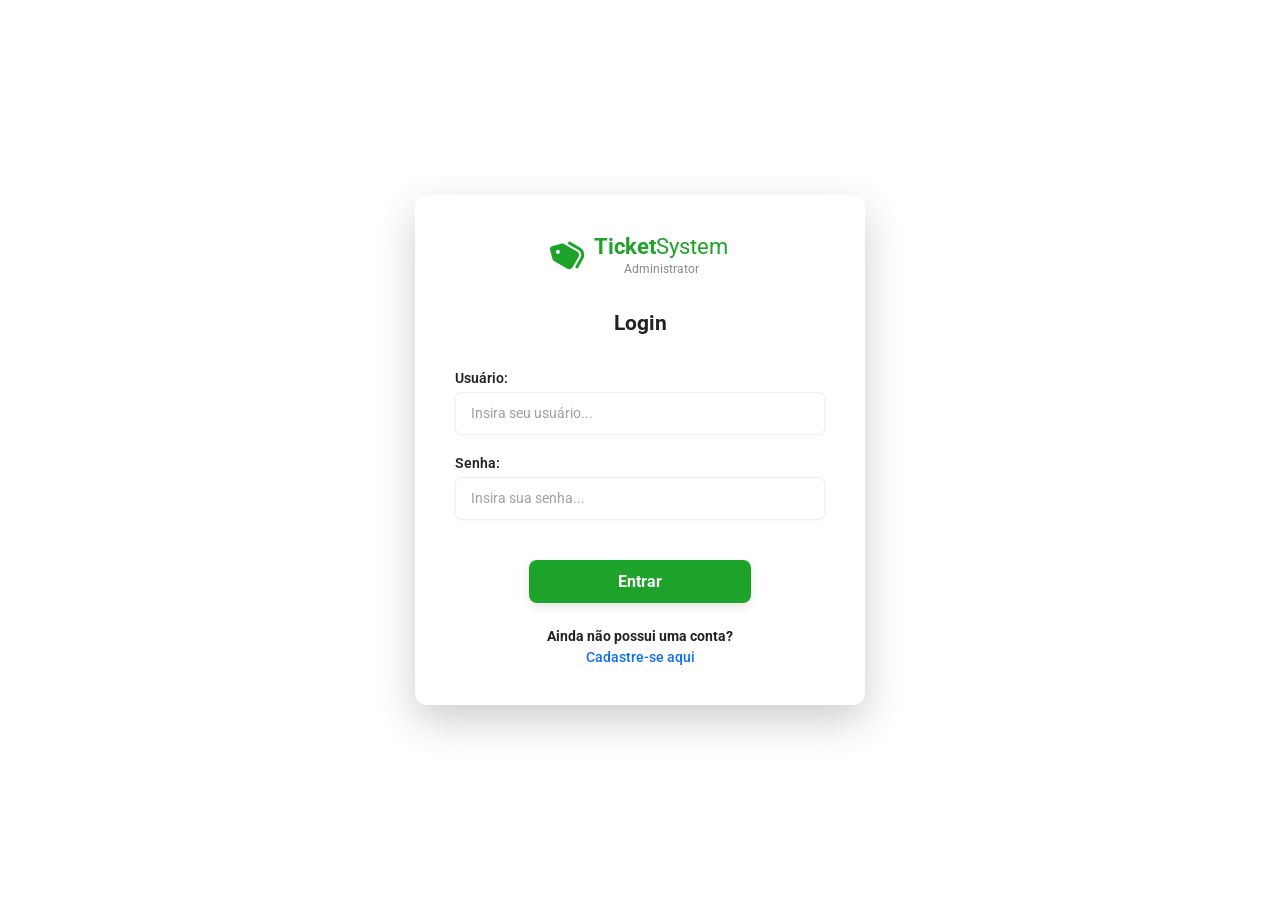
==== public/login.html @ 04142a21 "feat (login): added login page and styles for it." ====
<!DOCTYPE html>
<html lang="pt-BR">
<head>
    <meta charset="UTF-8">
    <meta name="viewport" content="width=device-width, initial-scale=1.0">
    <title>TicketSystem - Login</title>
    
    <link rel="stylesheet" href="https://cdnjs.cloudflare.com/ajax/libs/font-awesome/6.4.0/css/all.min.css">
    <link href="https://fonts.googleapis.com/css2?family=Roboto:wght@300;400;500;600;700&display=swap" rel="stylesheet">
    
    <link rel="stylesheet" href="./assets/loginstyles.css">
</head>
<body class="login-body">

    <div class="login-overlay"></div>

    <div class="login-card">
        
        <div class="logo-section">
            <i class="fa-solid fa-tags logo-icon"></i>
            <div class="logo-text">
                <div class="logo-title"><strong>Ticket</strong>System</div>
                <div class="logo-subtitle">Administrator</div>
            </div>
        </div>

        <h4 class="login-heading">Login</h4>

        <form onsubmit="realizarLogin(event)">
            
            <div class="input-group">
                <label class="input-label">Usuário:</label>
                <input type="text" class="custom-input" placeholder="Insira seu usuário..." required>
            </div>

            <div class="input-group group-spaced">
                <label class="input-label">Senha:</label>
                <input type="password" class="custom-input" placeholder="Insira sua senha..." required>
            </div>

            <div class="button-container">
                <button type="submit" class="btn-submit">Entrar</button>
            </div>

            <div class="login-footer">
                <span class="footer-text">Ainda não possui uma conta?</span><br>
                <a href="#" class="footer-link">Cadastre-se aqui</a>
            </div>

        </form>
    </div>

    <script>
        function realizarLogin(event) {
            event.preventDefault(); // Evita o recarregamento da página
            // Redireciona para o dashboard (home.html)
            window.location.href = "home.html";
        }
    </script>
</body>
</html>
---- public/assets/loginstyles.css ----
/* Resets Básicos */
* {
    margin: 0;
    padding: 0;
    box-sizing: border-box;
    font-family: 'Roboto', sans-serif;
}

/* =======================================
   FUNDO DA TELA DE LOGIN
======================================= */
.login-body {
    position: relative;
    height: 100vh;
    width: 100vw;
    display: flex;
    justify-content: center;
    align-items: center;
    background-image: url(./img/background-login.png);
    background-size: cover;
    background-position: center;
    overflow: hidden;
}

.login-overlay {
    position: absolute;
    top: 0;
    left: 0;
    width: 100%;
    height: 100%;
    backdrop-filter: blur(8px);
    background-color: rgba(255, 255, 255, 0.1);
    z-index: 1; /* Fica acima da imagem, mas abaixo do card */
}

/* =======================================
   CAIXA DE LOGIN (CARD)
======================================= */
.login-card {
    background-color: #ffffff;
    width: 100%;
    max-width: 450px;
    padding: 40px;
    border-radius: 12px;
    box-shadow: 0 15px 40px rgba(0,0,0,0.2);
    position: relative;
    z-index: 2; /* Fica acima do blur */
}

/* Telas muito grandes (Ultrawide/Monitores grandes) */
@media (min-width: 1400px) {
    .login-card {
        padding: 50px;
        max-width: 480px;
    }
}

/* =======================================
   LOGO E CABEÇALHO
======================================= */
.logo-section {
    display: flex;
    justify-content: center;
    align-items: center;
    margin-bottom: 25px;
    padding-bottom: 10px;
}

.logo-icon {
    color: #1ea32a;
    font-size: 2rem;
    margin-right: 10px;
    transform: rotate(-15deg);
}

.logo-text {
    display: flex;
    flex-direction: column;
    text-align: center;
}

.logo-title {
    color: #1ea32a;
    font-size: 1.4rem;
    line-height: 1;
}

.logo-subtitle {
    color: #888;
    font-size: 0.75rem;
    margin-top: 5px;
}

.login-heading {
    text-align: center;
    font-weight: 700;
    font-size: 1.3rem;
    color: #222;
    margin-bottom: 25px;
    padding-bottom: 10px;
}

/* =======================================
   FORMULÁRIO (INPUTS E LABELS)
======================================= */
.input-group {
    display: flex;
    flex-direction: column;
    margin-bottom: 20px;
}

.group-spaced {
    margin-bottom: 40px; /* Mais espaço antes do botão */
}

.input-label {
    font-size: 0.85rem;
    font-weight: 600;
    color: #222;
    margin-bottom: 6px;
}

.custom-input {
    width: 100%;
    padding: 12px 15px;
    border: 1px solid #f0f0f0;
    border-radius: 6px;
    font-size: 0.9rem;
    box-shadow: 0 3px 8px rgba(0,0,0,0.02);
    outline: none;
    transition: all 0.2s ease-in-out;
}

.custom-input::placeholder {
    color: #a0a0a0;
}

.custom-input:focus {
    border-color: #1ea32a;
    box-shadow: 0 3px 12px rgba(30, 163, 42, 0.15);
}

/* =======================================
   BOTÃO E RODAPÉ
======================================= */
.button-container {
    display: flex;
    justify-content: center;
    margin-bottom: 25px;
}

.btn-submit {
    background-color: #1ea32a;
    color: white;
    border: none;
    padding: 12px 0;
    border-radius: 8px;
    font-weight: 700;
    font-size: 1rem;
    cursor: pointer;
    width: 60%;
    box-shadow: 0 4px 10px rgba(0,0,0,0.1);
    transition: background-color 0.2s;
}

.btn-submit:hover {
    background-color: #178221;
}

.login-footer {
    text-align: center;
    font-size: 0.85rem;
    margin-top: 10px;
}

.footer-text {
    color: #222;
    font-weight: 700;
}

.footer-link {
    color: #0d6efd; /* Azul padrão de links */
    text-decoration: none;
    display: inline-block;
    margin-top: 5px;
    font-weight: 500;
}

.footer-link:hover {
    text-decoration: underline;
}
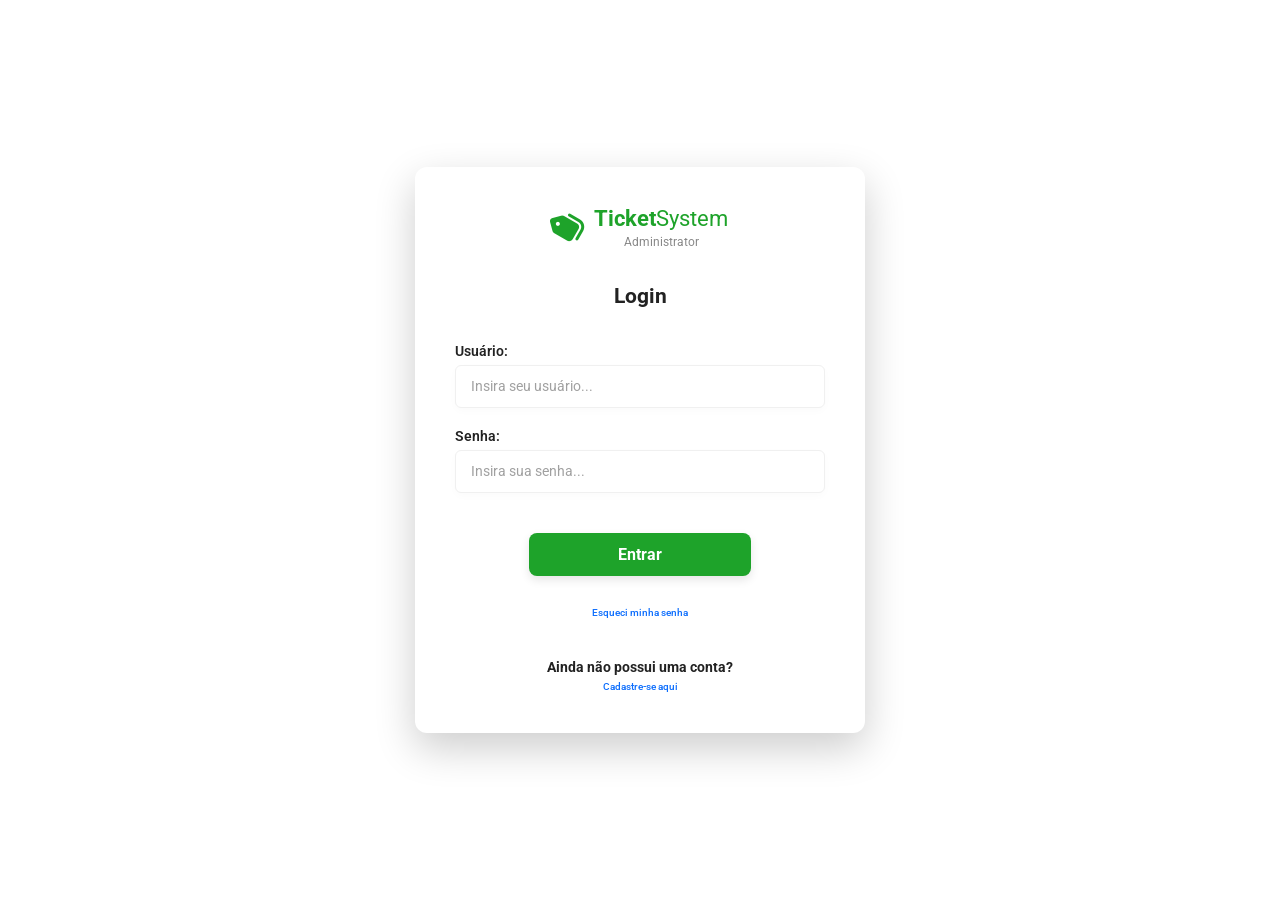
==== commit 87d49f0b: "feat (password-reset pop-up): added password reset pop up in login page and fixed responsivity in ti" ====
--- a/public/login.html
+++ b/public/login.html
@@ -9,10 +9,10 @@
     <link href="https://fonts.googleapis.com/css2?family=Roboto:wght@300;400;500;600;700&display=swap" rel="stylesheet">
     
     <link rel="stylesheet" href="./assets/loginstyles.css">
+
+    <script src="./assets/login.js"></script>
 </head>
 <body class="login-body">
-
-    <div class="login-overlay"></div>
 
     <div class="login-card">
         
@@ -42,6 +42,10 @@
                 <button type="submit" class="btn-submit">Entrar</button>
             </div>
 
+            <div class="input-group group-spaced">
+                <a onclick="showPasswordReset()" class="footer-link">Esqueci minha senha</a>
+            </div>
+
             <div class="login-footer">
                 <span class="footer-text">Ainda não possui uma conta?</span><br>
                 <a href="#" class="footer-link">Cadastre-se aqui</a>
@@ -50,12 +54,32 @@
         </form>
     </div>
 
-    <script>
-        function realizarLogin(event) {
-            event.preventDefault(); // Evita o recarregamento da página
-            // Redireciona para o dashboard (home.html)
-            window.location.href = "home.html";
-        }
-    </script>
+
+   <div class="oculto" id="password-reset">
+        <div class="password-overlay">
+            
+            <div class="password-card" style="text-align: center;">
+                
+                <h3 class="login-heading" style="margin-bottom: 10px;">Insira seu e-mail</h3>
+                <p style="font-size: 0.8rem; color: #666; margin-bottom: 25px;">Iremos enviar um e-mail informando a sua senha<br>caso esteja cadastrado em nosso sistema.</p>
+
+                <form onsubmit="passwordReset(event)">
+                    <div class="input-group" style="text-align: left;">
+                        <input type="email" class="custom-input" placeholder="Insira seu e-mail..." style="background-color: #f5f5f5; border: none;" required>
+                    </div>
+
+                    <div class="button-container" style="gap: 15px; margin-top: 10px; margin-bottom: 0;">
+                        <button type="submit" class="btn-submit" style="background-color: #ffc107; color: #fff; width: 100%;">Enviar Senha</button>
+                    </div>
+                        
+                    <div style="margin-top: 15px;">
+                        <a href="#" onclick="closePasswordReset()" class="footer-link" style="color: #666;">Voltar ao Login</a>
+                    </div>
+                </form>
+                
+            </div>
+
+        </div>
+    </div>
 </body>
 </html>
--- a/public/assets/loginstyles.css
+++ b/public/assets/loginstyles.css
@@ -6,9 +6,7 @@
     font-family: 'Roboto', sans-serif;
 }
 
-/* =======================================
-   FUNDO DA TELA DE LOGIN
-======================================= */
+/* FUNDO DA TELA DE LOGIN */
 .login-body {
     position: relative;
     height: 100vh;
@@ -22,20 +20,7 @@
     overflow: hidden;
 }
 
-.login-overlay {
-    position: absolute;
-    top: 0;
-    left: 0;
-    width: 100%;
-    height: 100%;
-    backdrop-filter: blur(8px);
-    background-color: rgba(255, 255, 255, 0.1);
-    z-index: 1; /* Fica acima da imagem, mas abaixo do card */
-}
-
-/* =======================================
-   CAIXA DE LOGIN (CARD)
-======================================= */
+/* CAIXA DE LOGIN (CARD) */
 .login-card {
     background-color: #ffffff;
     width: 100%;
@@ -55,9 +40,7 @@
     }
 }
 
-/* =======================================
-   LOGO E CABEÇALHO
-======================================= */
+/* LOGO E CABEÇALHO */
 .logo-section {
     display: flex;
     justify-content: center;
@@ -179,7 +162,9 @@
 }
 
 .footer-link {
+    font-size: 0.65rem;
     color: #0d6efd; /* Azul padrão de links */
+    text-align: center;
     text-decoration: none;
     display: inline-block;
     margin-top: 5px;
@@ -188,4 +173,36 @@
 
 .footer-link:hover {
     text-decoration: underline;
-}+}
+
+/* REDEFINIÇÃO DE SENHA*/
+.oculto {
+     display: none !important;
+}
+
+.password-overlay {
+    position: fixed;
+    top: 0;
+    left: 0;
+    width: 100%;
+    height: 100%;
+    backdrop-filter: blur(8px);
+    background-color: rgba(0, 0, 0, 0.6);
+    z-index: 3; /* Fica acima da imagem, mas abaixo do card */
+    display: flex; 
+    justify-content: center;
+    align-items: center;
+}
+
+.password-card {
+    background-color: #ffffff;
+    width: 100%;
+    max-width: 450px;
+    padding: 40px;
+    border-radius: 12px;
+    box-shadow: 0 15px 40px rgba(0,0,0,0.2);
+    position: relative;
+    z-index: 4; /* Fica acima do blur */
+    text-align: center;
+}
+
